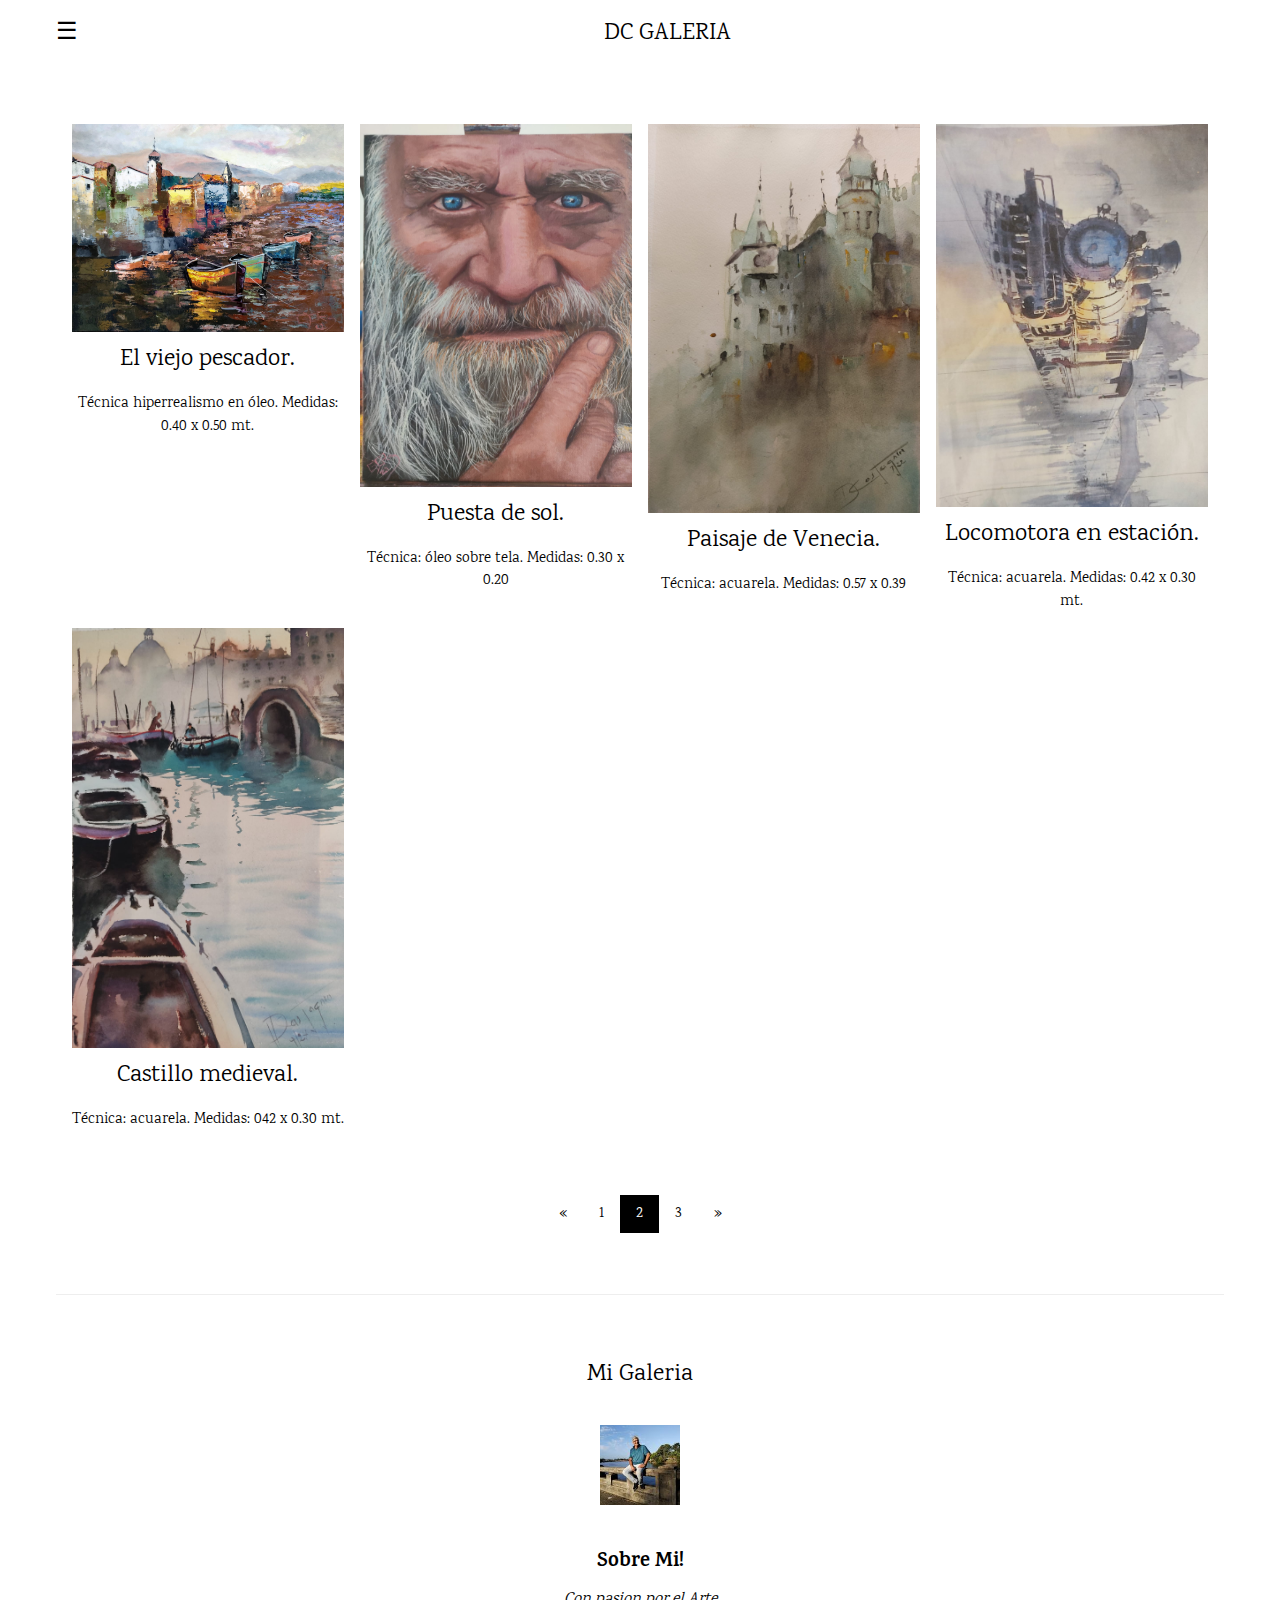
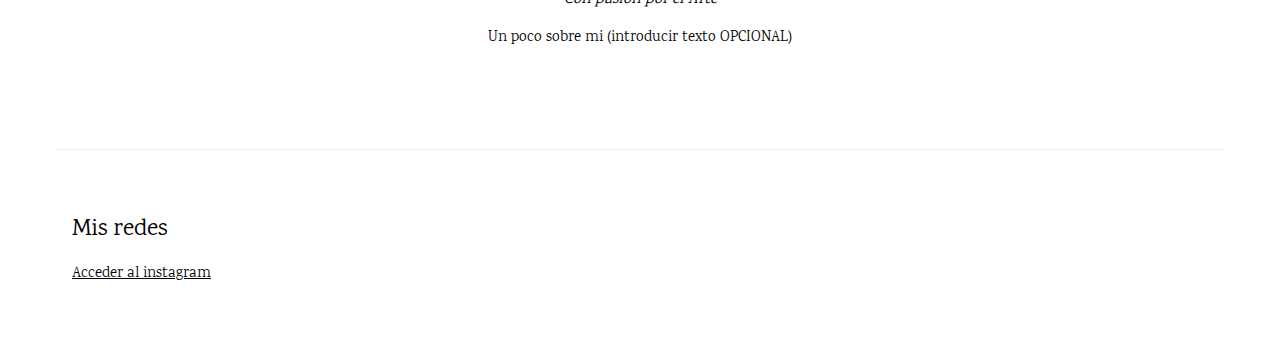
==== pages/pagina2.html @ 5f270b19 "FirstRow" ====
<!DOCTYPE html>
<html>
<head>
<title>My Art</title>
<meta charset="UTF-8">
<meta name="viewport" content="width=device-width, initial-scale=1">
<link rel="stylesheet" href="https://www.w3schools.com/w3css/4/w3.css">
<link rel="stylesheet" href="https://fonts.googleapis.com/css?family=Karma">
<style>
body,h1,h2,h3,h4,h5,h6 {font-family: "Karma", sans-serif}
.w3-bar-block .w3-bar-item {padding:20px}
</style>
</head>
<body>

<!-- Sidebar (hidden by default) -->
<nav class="w3-sidebar w3-bar-block w3-card w3-top w3-xlarge w3-animate-left" style="display:none;z-index:2;width:40%;min-width:300px" id="mySidebar">
  <a href="javascript:void(0)" onclick="w3_close()"
  class="w3-bar-item w3-button">Cerrar Menu</a>
  <a href="#about" onclick="w3_close()" class="w3-bar-item w3-button">Sobre Mi</a>
</nav>

<!-- Top menu -->
<div class="w3-top">
  <div class="w3-white w3-xlarge" style="max-width:1200px;margin:auto">
    <div class="w3-button w3-padding-16 w3-left" onclick="w3_open()">☰</div>
    <div class="w3-center w3-padding-16">DC GALERIA</div>
  </div>
</div>
  
<!-- !PAGE CONTENT! -->
<div class="w3-main w3-content w3-padding" style="max-width:1200px;margin-top:100px">

  <!-- First Photo Grid-->
  <div class="w3-row-padding w3-padding-16 w3-center" id="food">
    <div class="w3-quarter">
      <img src="../img/img10.jpeg" alt="paris" style="width:100%">
      <h3>El viejo pescador.</h3>
      <p>Técnica hiperrealismo en óleo. Medidas: 0.40 x 0.50 mt.</p>
    </div>
    <div class="w3-quarter">
      <img src="../img/img9.jpeg" alt="Steak" style="width:100%">
      <h3>Puesta de sol.</h3>
      <p>Técnica: óleo sobre tela. Medidas: 0.30 x  0.20 </p>
    </div>
    <div class="w3-quarter">
        <img src="../img/img8.jpeg" alt="Salmon" style="width:100%">
        <h3>Paisaje de Venecia.</h3>
        <p>Técnica: acuarela.  Medidas: 0.57 x 0.39</p>
      </div>
      <div class="w3-quarter">
        <img src="../img/img7.jpeg" alt="Sandwich" style="width:100%">
        <h3>Locomotora en estación.</h3>
        <p>Técnica: acuarela. Medidas: 0.42 x 0.30 mt.</p>
      </div>
      <div class="w3-quarter">
        <img src="../img/img6.jpeg" alt="Sandwich" style="width:100%">
        <h3>Castillo medieval.</h3>
        <p>Técnica: acuarela. Medidas: 042 x 0.30 mt.</p>
      </div>
  </div>
  

  <!-- Pagination -->
  <div class="w3-center w3-padding-32">
    <div class="w3-bar">
      <a href="../index.html" class="w3-bar-item w3-button w3-hover-black">«</a>
      <a href="../index.html" class="w3-bar-item w3-button w3-hover-black">1</a>
      <a href="#" class="w3-bar-item w3-black w3-button">2</a>
      <a href="../pages/pagina3.html" class="w3-bar-item w3-button w3-hover-black">3</a>
      <a href="../pages/pagina3.html" class="w3-bar-item w3-button w3-hover-black">»</a>
    </div>
  </div>
  
  <hr id="about">

  <!-- About Section -->
  <div class="w3-container w3-padding-32 w3-center">  
    <h3>Mi Galeria</h3><br>
    <img src="../img/dani.jpg" alt="Dani" class="w3-image" style="display:block;margin:auto" width="80" height="533">
    <div class="w3-padding-32">
      <h4><b>Sobre Mi!</b></h4>
      <h6><i>Con pasion por el Arte</i></h6>
      <p>Un poco sobre mi (introducir texto OPCIONAL)</p>
    </div>
  </div>
  <hr>
  
  <!-- Footer -->
  <footer class="w3-row-padding w3-padding-32">
    <div class="w3-third">
      <h3>Mis redes</h3>
      <p><a href="https://www.instagram.com/dcastagnin/" target="_blank">Acceder al instagram</a></p>
    </div>
  </footer>

<!-- End page content -->
</div>

<script>
// Script to open and close sidebar
function w3_open() {
  document.getElementById("mySidebar").style.display = "block";
}
 
function w3_close() {
  document.getElementById("mySidebar").style.display = "none";
}
</script>

</body>
</html>
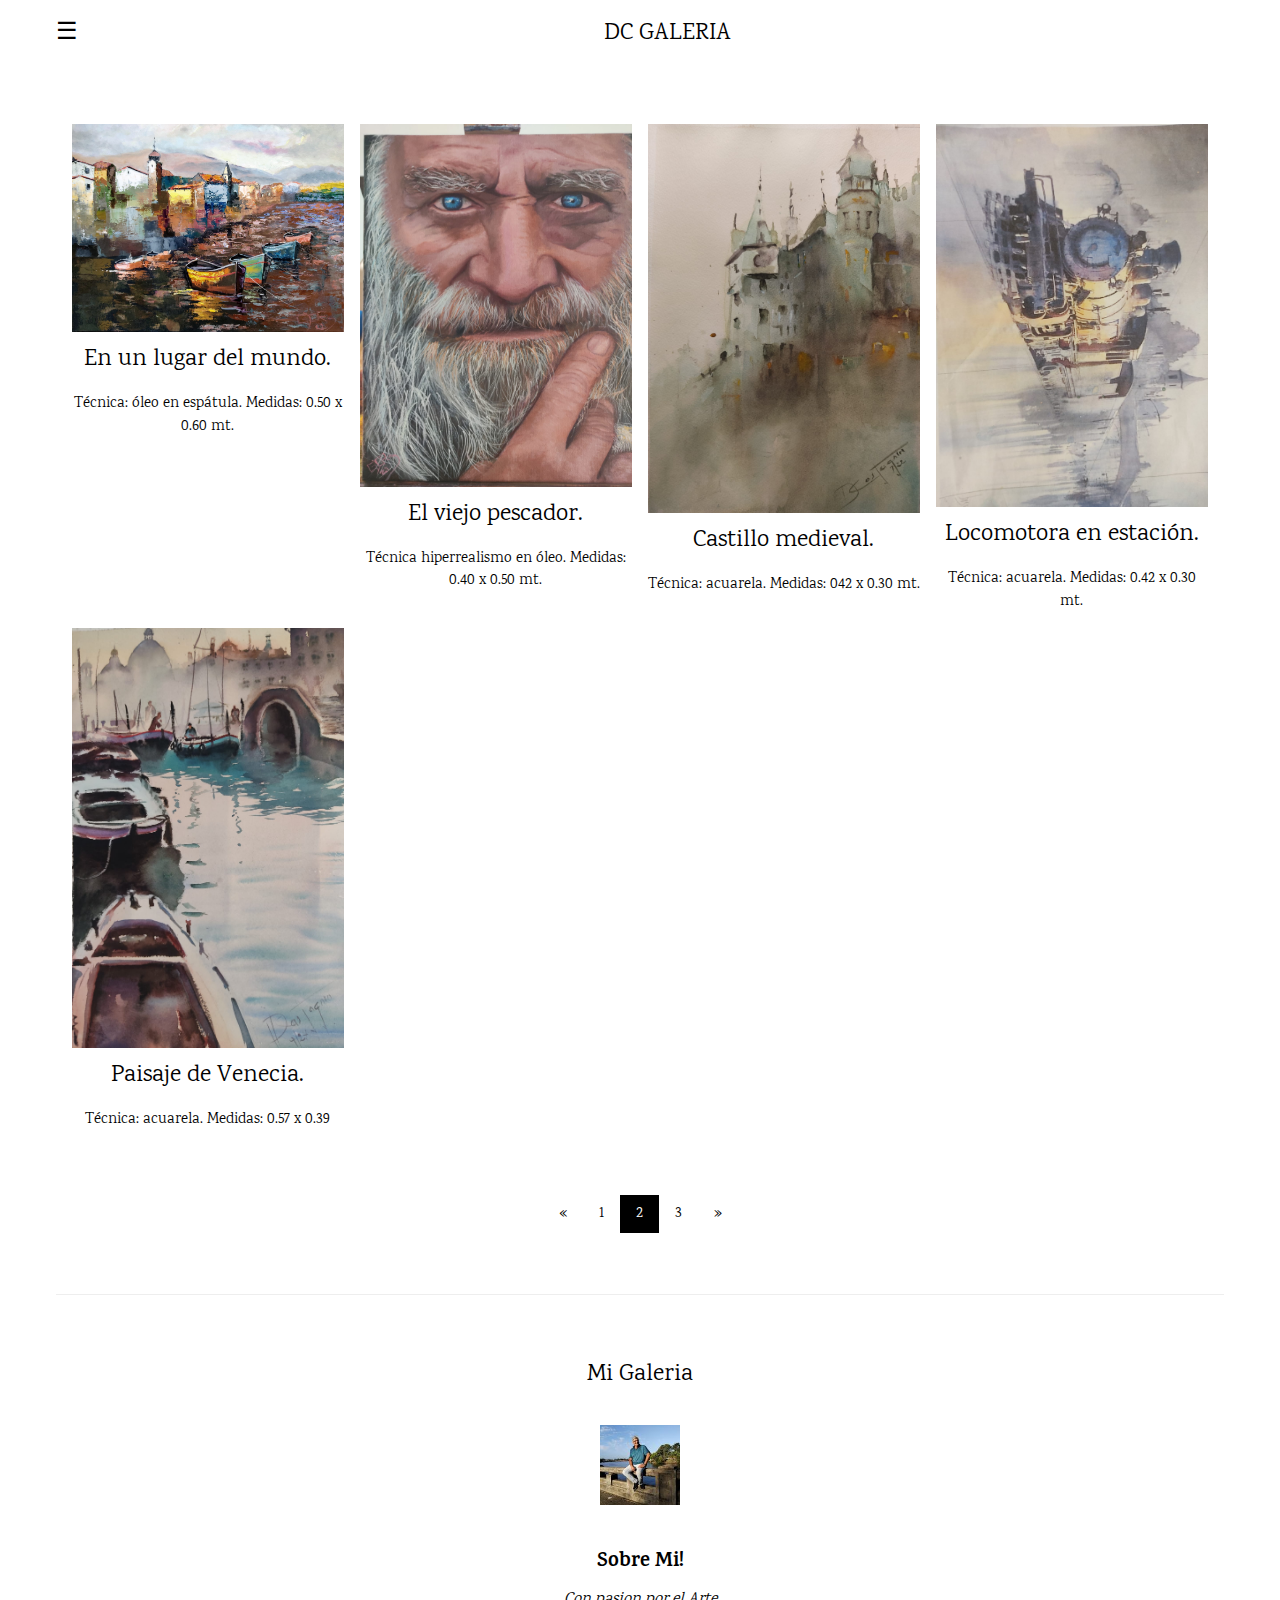
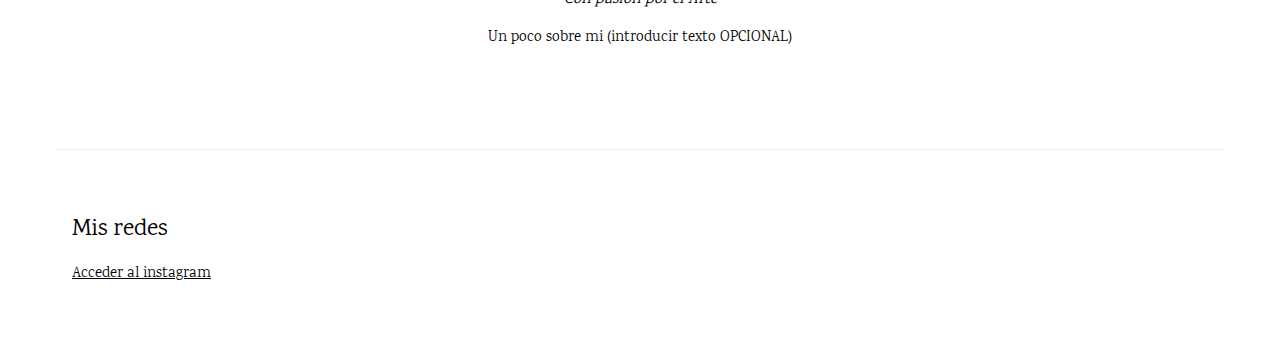
==== commit f95e482f: "update testeo" ====
--- a/pages/pagina2.html
+++ b/pages/pagina2.html
@@ -24,7 +24,7 @@
 <div class="w3-top">
   <div class="w3-white w3-xlarge" style="max-width:1200px;margin:auto">
     <div class="w3-button w3-padding-16 w3-left" onclick="w3_open()">☰</div>
-    <div class="w3-center w3-padding-16">DC GALERIA</div>
+    <div class="w3-center w3-padding-16" href="../index.html">DC GALERIA</div>
   </div>
 </div>
   
@@ -34,29 +34,29 @@
   <!-- First Photo Grid-->
   <div class="w3-row-padding w3-padding-16 w3-center" id="food">
     <div class="w3-quarter">
-      <img src="../img/img10.jpeg" alt="paris" style="width:100%">
+      <img src="../img/img10.jpeg" alt="lugar" style="width:100%">
+      <h3>En un lugar del mundo.</h3>
+      <p>Técnica: óleo en espátula. Medidas:  0.50 x 0.60 mt.</p>
+    </div>
+    <div class="w3-quarter">
+      <img src="../img/img9.jpeg" alt="Viejo" style="width:100%">
       <h3>El viejo pescador.</h3>
       <p>Técnica hiperrealismo en óleo. Medidas: 0.40 x 0.50 mt.</p>
     </div>
     <div class="w3-quarter">
-      <img src="../img/img9.jpeg" alt="Steak" style="width:100%">
-      <h3>Puesta de sol.</h3>
-      <p>Técnica: óleo sobre tela. Medidas: 0.30 x  0.20 </p>
-    </div>
-    <div class="w3-quarter">
-        <img src="../img/img8.jpeg" alt="Salmon" style="width:100%">
-        <h3>Paisaje de Venecia.</h3>
-        <p>Técnica: acuarela.  Medidas: 0.57 x 0.39</p>
+        <img src="../img/img8.jpeg" alt="Castillo" style="width:100%">
+        <h3>Castillo medieval.</h3>
+        <p>Técnica: acuarela. Medidas: 042 x 0.30 mt.</p>
       </div>
       <div class="w3-quarter">
-        <img src="../img/img7.jpeg" alt="Sandwich" style="width:100%">
+        <img src="../img/img7.jpeg" alt="Locomotora" style="width:100%">
         <h3>Locomotora en estación.</h3>
         <p>Técnica: acuarela. Medidas: 0.42 x 0.30 mt.</p>
       </div>
       <div class="w3-quarter">
-        <img src="../img/img6.jpeg" alt="Sandwich" style="width:100%">
-        <h3>Castillo medieval.</h3>
-        <p>Técnica: acuarela. Medidas: 042 x 0.30 mt.</p>
+        <img src="../img/img6.jpeg" alt="Venecia" style="width:100%">
+        <h3>Paisaje de Venecia.</h3>
+        <p>Técnica: acuarela.  Medidas: 0.57 x 0.39</p>
       </div>
   </div>
   
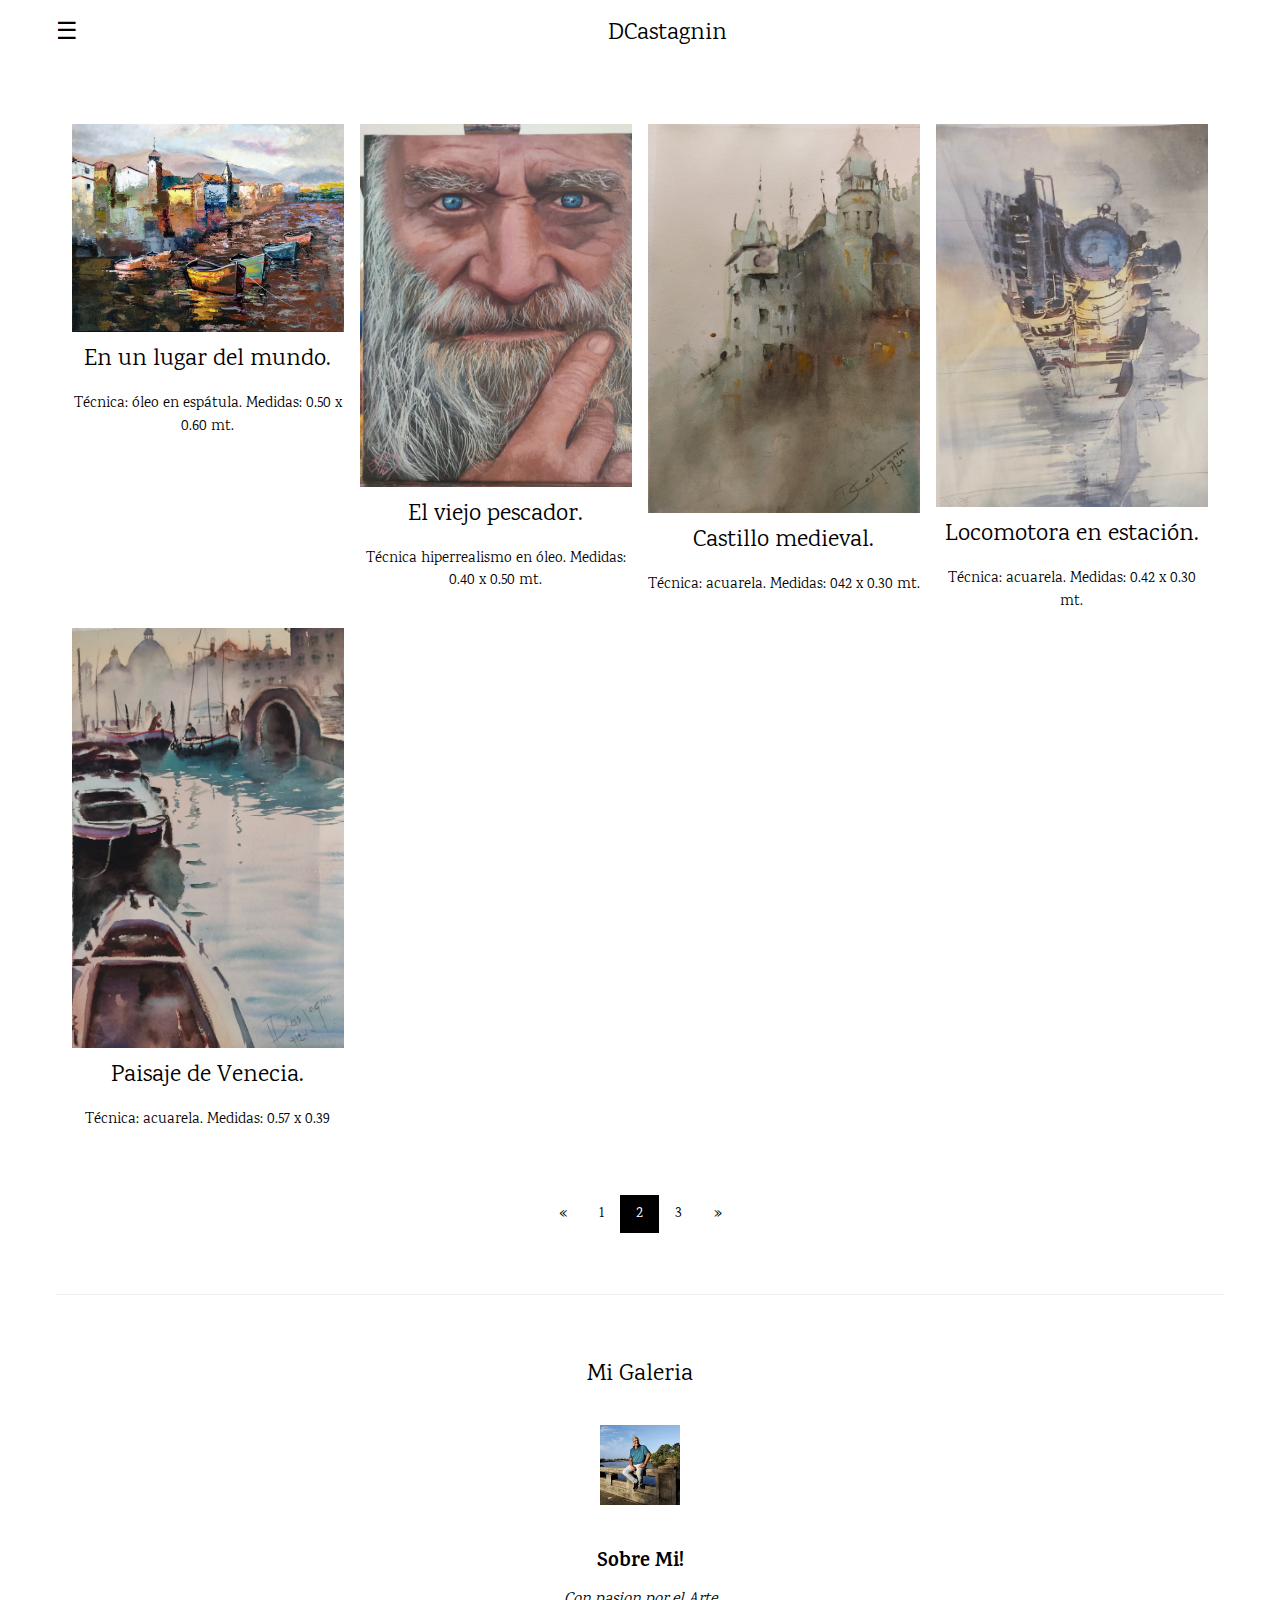
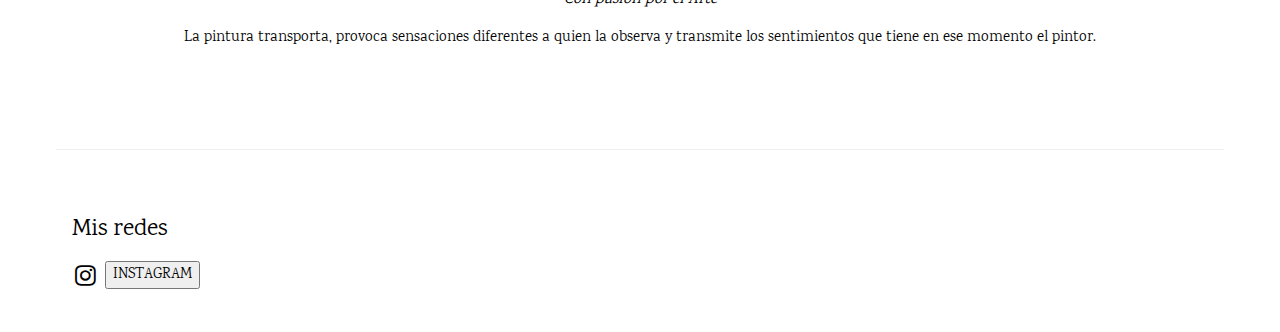
==== commit ded61198: "Update 2.0" ====
--- a/pages/pagina2.html
+++ b/pages/pagina2.html
@@ -1,11 +1,13 @@
 <!DOCTYPE html>
 <html>
 <head>
-<title>My Art</title>
+<title>Mi Galeria de Arte</title>
 <meta charset="UTF-8">
 <meta name="viewport" content="width=device-width, initial-scale=1">
 <link rel="stylesheet" href="https://www.w3schools.com/w3css/4/w3.css">
+<link rel="stylesheet" href="https://cdnjs.cloudflare.com/ajax/libs/font-awesome/4.7.0/css/font-awesome.min.css">
 <link rel="stylesheet" href="https://fonts.googleapis.com/css?family=Karma">
+<link rel="stylesheet" href="../style.css">
 <style>
 body,h1,h2,h3,h4,h5,h6 {font-family: "Karma", sans-serif}
 .w3-bar-block .w3-bar-item {padding:20px}
@@ -24,7 +26,7 @@
 <div class="w3-top">
   <div class="w3-white w3-xlarge" style="max-width:1200px;margin:auto">
     <div class="w3-button w3-padding-16 w3-left" onclick="w3_open()">☰</div>
-    <div class="w3-center w3-padding-16" href="../index.html">DC GALERIA</div>
+    <div class="w3-center w3-padding-16" href="../index.html">DCastagnin</div>
   </div>
 </div>
   
@@ -81,7 +83,7 @@
     <div class="w3-padding-32">
       <h4><b>Sobre Mi!</b></h4>
       <h6><i>Con pasion por el Arte</i></h6>
-      <p>Un poco sobre mi (introducir texto OPCIONAL)</p>
+      <p>La pintura transporta, provoca sensaciones diferentes a quien la observa y transmite los sentimientos que tiene en ese momento el pintor.</p>
     </div>
   </div>
   <hr>
@@ -90,7 +92,9 @@
   <footer class="w3-row-padding w3-padding-32">
     <div class="w3-third">
       <h3>Mis redes</h3>
-      <p><a href="https://www.instagram.com/dcastagnin/" target="_blank">Acceder al instagram</a></p>
+      <div class="media">
+        <i class="fa fa-instagram" style="font-size:24px"></i><button><a href="https://www.instagram.com/dcastagnin/" target="_blank">INSTAGRAM</a></button>
+      </div>
     </div>
   </footer>
 
--- a/style.css
+++ b/style.css
@@ -0,0 +1,14 @@
+div.media {
+    display: flex;
+    align-items: center;
+    padding: 3px;
+    text-decoration: none;
+}
+
+div.media button {
+    margin-left: 9px;
+}
+
+div.media button a {
+    text-decoration: none;
+}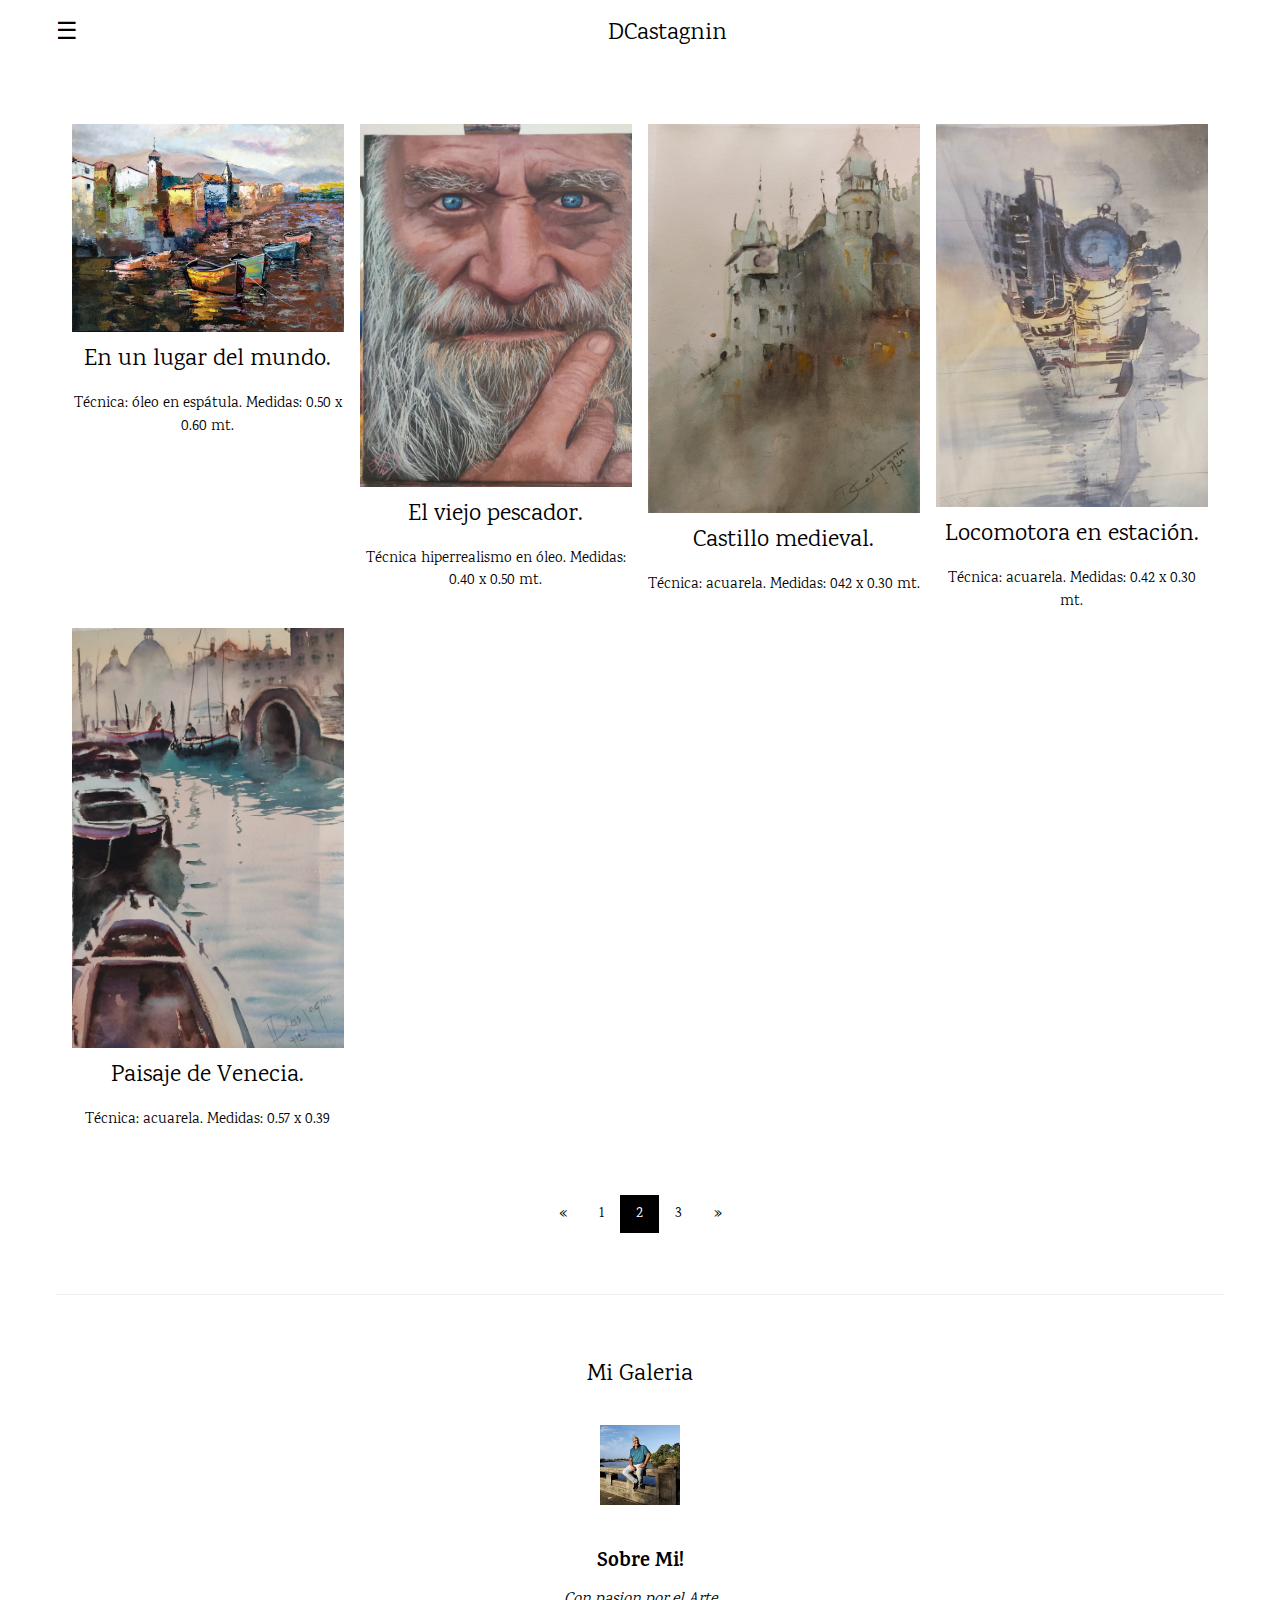
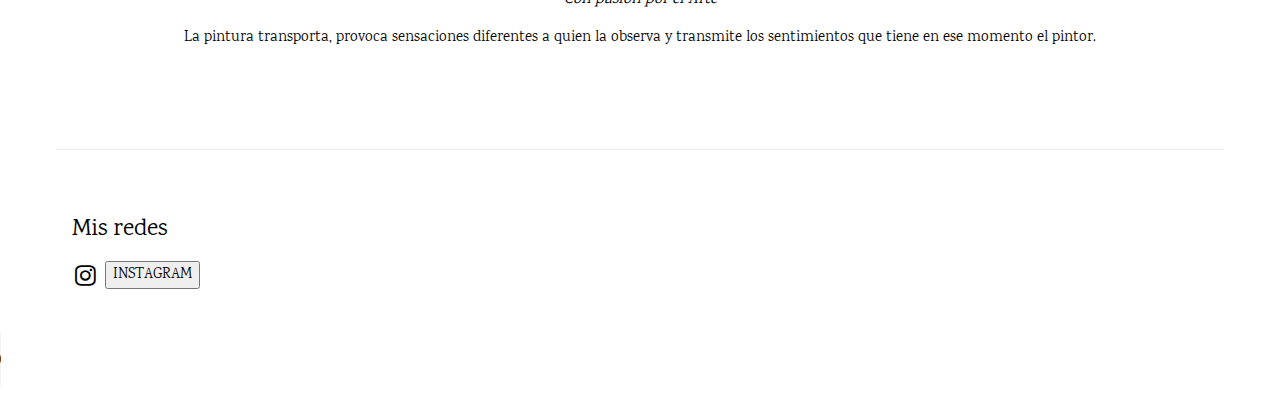
==== commit 31e4e9a8: "UPDATE MUSIC" ====
--- a/pages/pagina2.html
+++ b/pages/pagina2.html
@@ -13,8 +13,11 @@
 .w3-bar-block .w3-bar-item {padding:20px}
 </style>
 </head>
-<body>
 
+<bgsound src="../music/Edith Piaf - Non, Je ne regrette rien.mp3" autoplay loop="infinite"></bgsound>
+
+
+<body onclick="PlayAudio()">
 <!-- Sidebar (hidden by default) -->
 <nav class="w3-sidebar w3-bar-block w3-card w3-top w3-xlarge w3-animate-left" style="display:none;z-index:2;width:40%;min-width:300px" id="mySidebar">
   <a href="javascript:void(0)" onclick="w3_close()"
@@ -111,6 +114,16 @@
   document.getElementById("mySidebar").style.display = "none";
 }
 </script>
+<script>
+  function PlayAudio() {
+    document.getElementById("trak1").play();
+  }
+</script>
+
+<audio id="trak1"  autoplay controls loop>
+  <source src="../music/track.mp3" type="audio/mp3">
+  Este navegador no acepta formatos de audio
+</audio>
 
 </body>
 </html>
